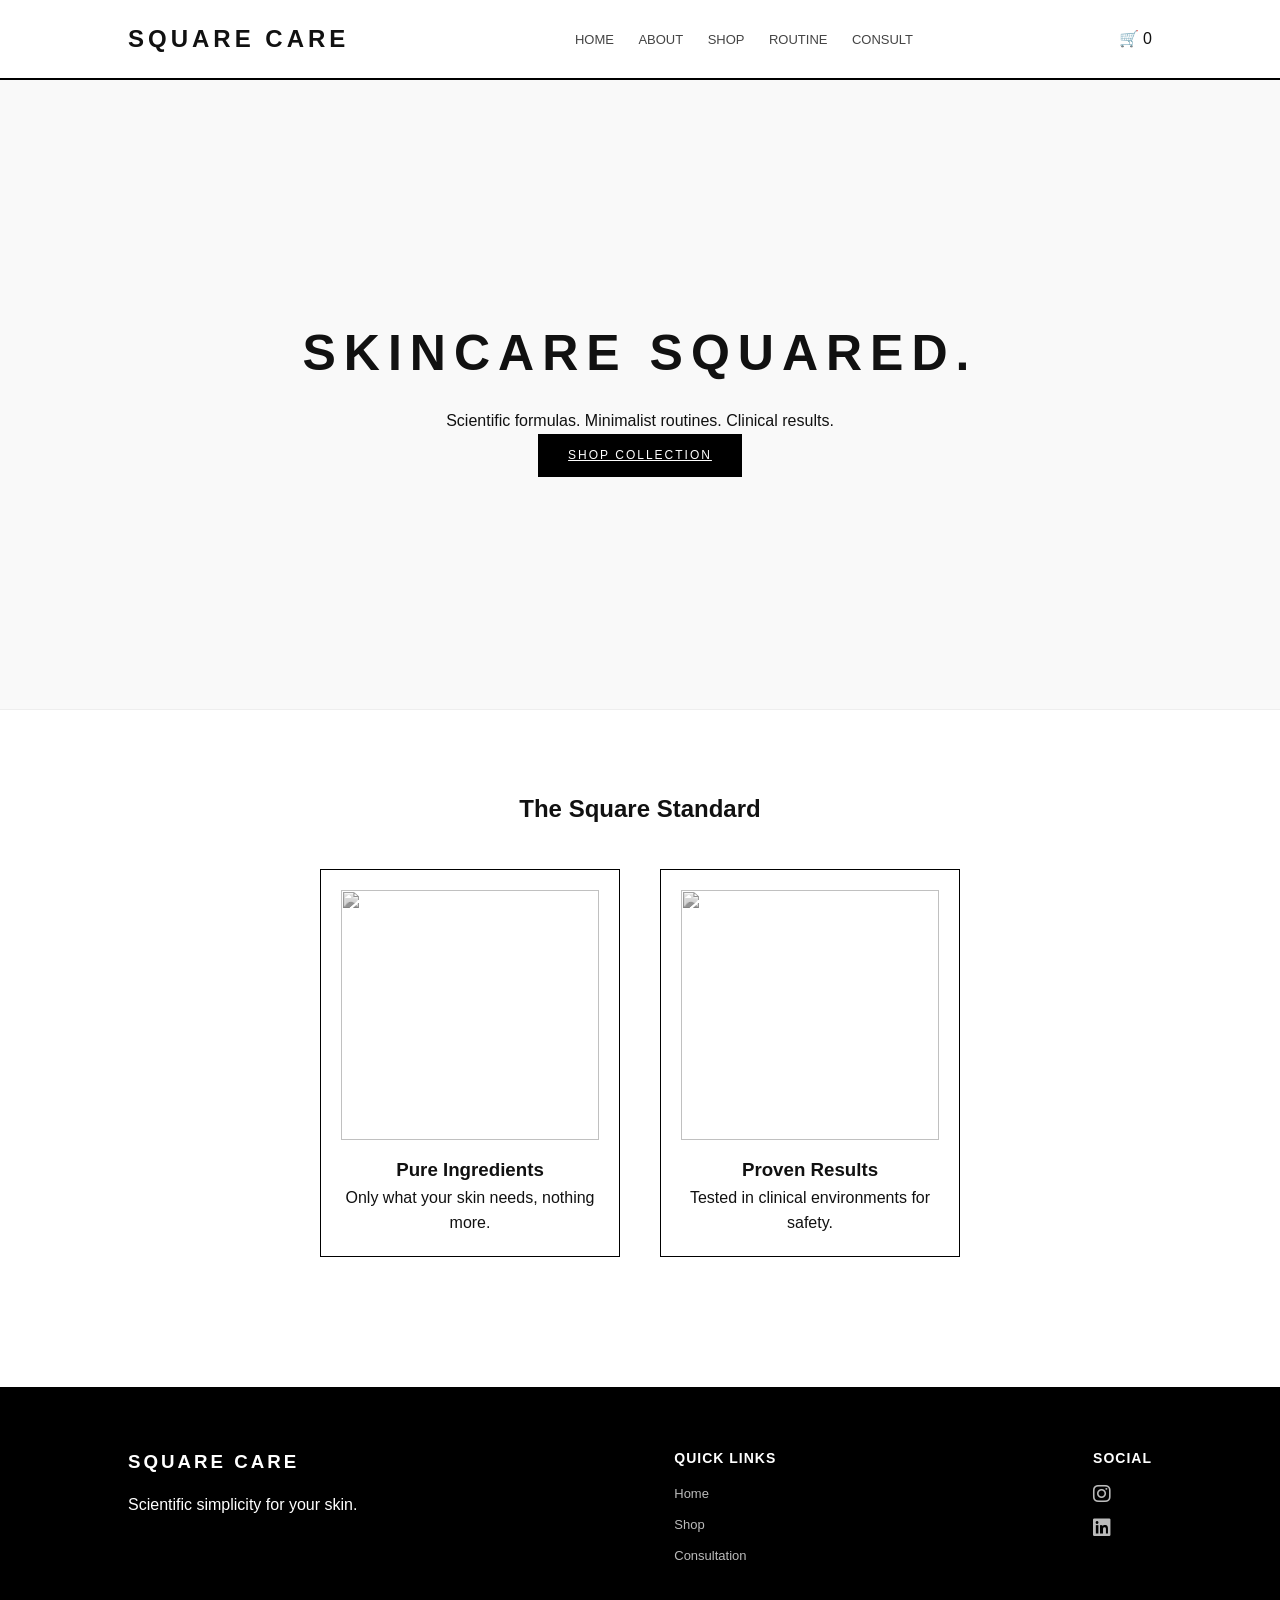
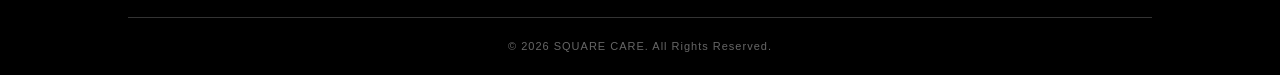
==== index.html @ 2415ed61 "Add files via upload" ====
<!DOCTYPE html>
<html>
<head>
    <title>Square Care | Home
        <meta name="viewport" content="width=device-width, initial-scale=1.0">
    </title>
    <link rel="stylesheet" href="style.css">
    <link rel="stylesheet" href="https://cdnjs.cloudflare.com/ajax/libs/font-awesome/6.5.0/css/all.min.css">
</head>
<body onload="welcomeMessage()">
    <header>
        <h2>SQUARE CARE</h2>
        <nav>
            <a href="index.html">Home</a>
            <a href="about.html">About</a>
            <a href="products.html">Shop</a>
            <a href="services.html">Routine</a>
            <a href="contact.html">Consult</a>
        </nav>
        <div class="cart" onclick="toggleCart()">
            🛒 <span id="cartCount">0</span>
        </div>
    </header>

    <section class="hero">
        <h1>SKINCARE SQUARED.</h1>
        <p>Scientific formulas. Minimalist routines. Clinical results.</p>
        <a class="btn" href="products.html">SHOP COLLECTION</a>
    </section>

    <section class="page">
        <h1>The Square Standard</h1>
        <div class="card-container">
            <div class="card">
                <img src="https://images.unsplash.com/photo-1556228578-0d85b1a4d571">
                <h3>Pure Ingredients</h3>
                <p>Only what your skin needs, nothing more.</p>
            </div>
            <div class="card">
                <img src="https://images.unsplash.com/photo-1620916566398-39f1143ab7be">
                <h3>Proven Results</h3>
                <p>Tested in clinical environments for safety.</p>
            </div>
        </div>
    </section>
</body>
<footer>
    <div class="footer-container">
        <div class="footer-col">
            <h3>SQUARE CARE</h3>
            <p>Scientific simplicity for your skin.</p>
        </div>
        <div class="footer-col">
            <h4>Quick Links</h4>
            <a href="index.html">Home</a>
            <a href="products.html">Shop</a>
            <a href="contact.html">Consultation</a>
        </div>
        <div class="footer-col">
            <h4>Social</h4>
            <div class="social-links">
                <a href="#"><i class="fab fa-instagram"></i></a>
                <a href="#"><i class="fab fa-linkedin"></i></a>
            </div>
        </div>
    </div>
    <div class="footer-bottom">
        <p>&copy; 2026 SQUARE CARE. All Rights Reserved.</p>
    </div>
</footer>
</html>
---- style.css ----
/* 1. BRAND GLOBAL RESET */
* {
    margin: 0;
    padding: 0;
    box-sizing: border-box;
    font-family: 'Poppins', sans-serif; /* Matches LevelUp font [cite: 1] */
    border-radius: 0 !important; /* The 'Square' in Square Care: No rounded corners */
}

body {
    background-color: #ffffff;
    color: #111;
    line-height: 1.6;
}

/* 2. HEADER & NAVIGATION */
header {
    display: flex;
    justify-content: space-between;
    align-items: center;
    padding: 20px 10%;
    background: #fff;
    border-bottom: 2px solid #000; /* Bold clinical line */
    position: sticky; /* Stays at top  */
    top: 0;
    z-index: 1000;
}

header h2 {
    letter-spacing: 4px;
    font-weight: 600;
}

nav a {
    margin-left: 20px;
    text-decoration: none;
    color: #444;
    font-size: 13px;
    font-weight: 500;
    text-transform: uppercase;
    transition: 0.3s;
}

nav a:hover {
    color: #000;
    text-decoration: underline;
}

/* 3. HERO SECTION (Home Page) */
.hero {
    height: 70vh;
    display: flex;
    flex-direction: column;
    justify-content: center;
    align-items: center;
    text-align: center;
    background: #f9f9f9; /* Soft clinical grey */
    border-bottom: 1px solid #eee;
}

.hero h1 {
    font-size: 50px;
    letter-spacing: 8px;
    margin-bottom: 15px;
}

/* 4. CONTENT PAGES & CARDS */
.page {
    padding: 80px 10%;
    text-align: center;
}

.card-container {
    display: flex;
    flex-wrap: wrap; /* Ensures responsiveness  */
    justify-content: center;
    gap: 40px;
    margin-top: 40px;
}

.card {
    width: 300px;
    border: 1px solid #000; /* Square border */
    padding: 20px;
    transition: 0.4s ease;
}

.card:hover {
    background: #f0f0f0;
    transform: translateY(-5px); /* Interaction feedback  */
}

.card img {
    width: 100%;
    height: 250px;
    object-fit: cover; /* Prevents stretching  */
    margin-bottom: 15px;
    filter: grayscale(100%); /* Premium black & white look */
}

.card:hover img {
    filter: grayscale(0%); /* Color pops on hover */
}

/* 5. BUTTONS */
.btn, button {
    background: #000;
    color: #fff;
    padding: 12px 30px;
    border: none;
    cursor: pointer;
    text-transform: uppercase;
    font-size: 12px;
    letter-spacing: 2px;
    transition: 0.3s;
}

button:hover {
    background: #444;
}

/* 6. SERVICE DETAILS (Routine Page) */
.details {
    display: none; /* Hidden by default  */
    margin-top: 15px;
    padding: 15px;
    background: #fafafa;
    border-top: 1px solid #000;
    text-align: left;
}

/* 7. CART PANEL (Shop Page) */
.cart-panel {
    position: fixed;
    right: -400px; /* Hidden off-screen  */
    top: 0;
    width: 350px;
    height: 100%;
    background: white;
    border-left: 2px solid #000;
    padding: 30px;
    transition: 0.4s;
    z-index: 2000;
}

.cart-panel.active {
    right: 0; /* Slides in */
}

/* 8. FORMS (Contact Page) */
form {
    display: flex;
    flex-direction: column;
    max-width: 400px;
    margin: auto;
    gap: 15px;
}

input, textarea {
    padding: 12px;
    border: 1px solid #000;
    font-size: 14px;
}

/* FOOTER STYLING */
footer {
    background-color: #000; /* Solid black for a premium feel */
    color: #fff;
    padding: 60px 10% 20px 10%;
    margin-top: 50px;
}

.footer-container {
    display: flex;
    justify-content: space-between;
    flex-wrap: wrap;
    gap: 30px;
    border-bottom: 1px solid #333;
    padding-bottom: 40px;
}

.footer-col h3 {
    letter-spacing: 3px;
    margin-bottom: 15px;
}

.footer-col h4 {
    text-transform: uppercase;
    font-size: 14px;
    margin-bottom: 15px;
    letter-spacing: 1px;
}

.footer-col a {
    display: block;
    color: #bbb;
    text-decoration: none;
    font-size: 13px;
    margin-bottom: 10px;
    transition: 0.3s;
}

.footer-col a:hover {
    color: #fff;
}

.social-links i {
    font-size: 20px;
    margin-right: 15px;
}

.footer-bottom {
    text-align: center;
    padding-top: 20px;
    font-size: 11px;
    color: #666;
    letter-spacing: 1px;
}
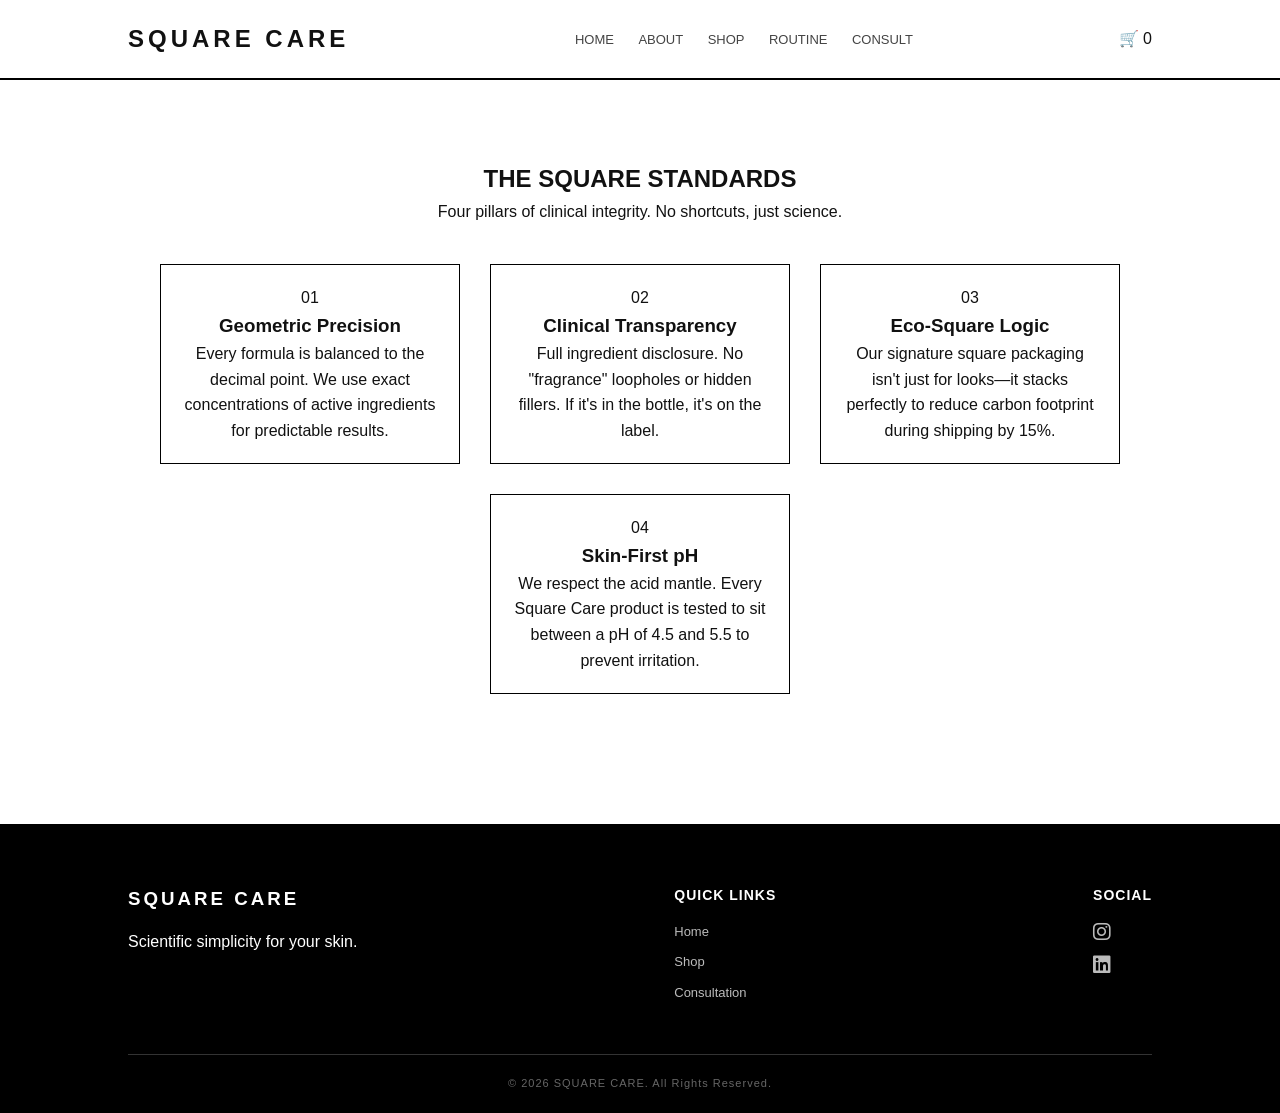
==== commit 1d153341: "index.html" ====
--- a/index.html
+++ b/index.html
@@ -22,27 +22,36 @@
         </div>
     </header>
 
-    <section class="hero">
-        <h1>SKINCARE SQUARED.</h1>
-        <p>Scientific formulas. Minimalist routines. Clinical results.</p>
-        <a class="btn" href="products.html">SHOP COLLECTION</a>
-    </section>
+    <section class="page">
+    <h1 class="section-title">THE SQUARE STANDARDS</h1>
+    <p>Four pillars of clinical integrity. No shortcuts, just science.</p>
 
-    <section class="page">
-        <h1>The Square Standard</h1>
-        <div class="card-container">
-            <div class="card">
-                <img src="https://images.unsplash.com/photo-1556228578-0d85b1a4d571">
-                <h3>Pure Ingredients</h3>
-                <p>Only what your skin needs, nothing more.</p>
-            </div>
-            <div class="card">
-                <img src="https://images.unsplash.com/photo-1620916566398-39f1143ab7be">
-                <h3>Proven Results</h3>
-                <p>Tested in clinical environments for safety.</p>
-            </div>
+    <div class="card-container">
+        <div class="card">
+            <div class="standard-icon">01</div>
+            <h3>Geometric Precision</h3>
+            <p>Every formula is balanced to the decimal point. We use exact concentrations of active ingredients for predictable results.</p>
         </div>
-    </section>
+
+        <div class="card">
+            <div class="standard-icon">02</div>
+            <h3>Clinical Transparency</h3>
+            <p>Full ingredient disclosure. No "fragrance" loopholes or hidden fillers. If it's in the bottle, it's on the label.</p>
+        </div>
+
+        <div class="card">
+            <div class="standard-icon">03</div>
+            <h3>Eco-Square Logic</h3>
+            <p>Our signature square packaging isn't just for looks—it stacks perfectly to reduce carbon footprint during shipping by 15%.</p>
+        </div>
+
+        <div class="card">
+            <div class="standard-icon">04</div>
+            <h3>Skin-First pH</h3>
+            <p>We respect the acid mantle. Every Square Care product is tested to sit between a pH of 4.5 and 5.5 to prevent irritation.</p>
+        </div>
+    </div>
+</section>
 </body>
 <footer>
     <div class="footer-container">
@@ -69,3 +78,4 @@
     </div>
 </footer>
 </html>
+
--- a/style.css
+++ b/style.css
@@ -215,4 +215,31 @@
     font-size: 11px;
     color: #666;
     letter-spacing: 1px;
-}+}
+
+/* Update the container to allow wrapping into rows */
+.card-container {
+    display: flex;
+    flex-wrap: wrap; /* This makes products jump to a new line */
+    justify-content: center;
+    gap: 30px;
+    margin-top: 40px;
+    max-width: 1200px; /* Keeps the shop from getting too wide on huge monitors */
+    margin-left: auto;
+    margin-right: auto;
+}
+
+.price {
+    font-weight: 600;
+    margin: 10px 0;
+    font-size: 1.1rem;
+}
+
+/* Ensure images have a consistent 'Square' size */
+.card img {
+    width: 100%;
+    aspect-ratio: 1 / 1; /* Forces the image into a perfect square */
+    object-fit: cover;
+    margin-bottom: 15px;
+    border-bottom: 1px solid #eee;
+}
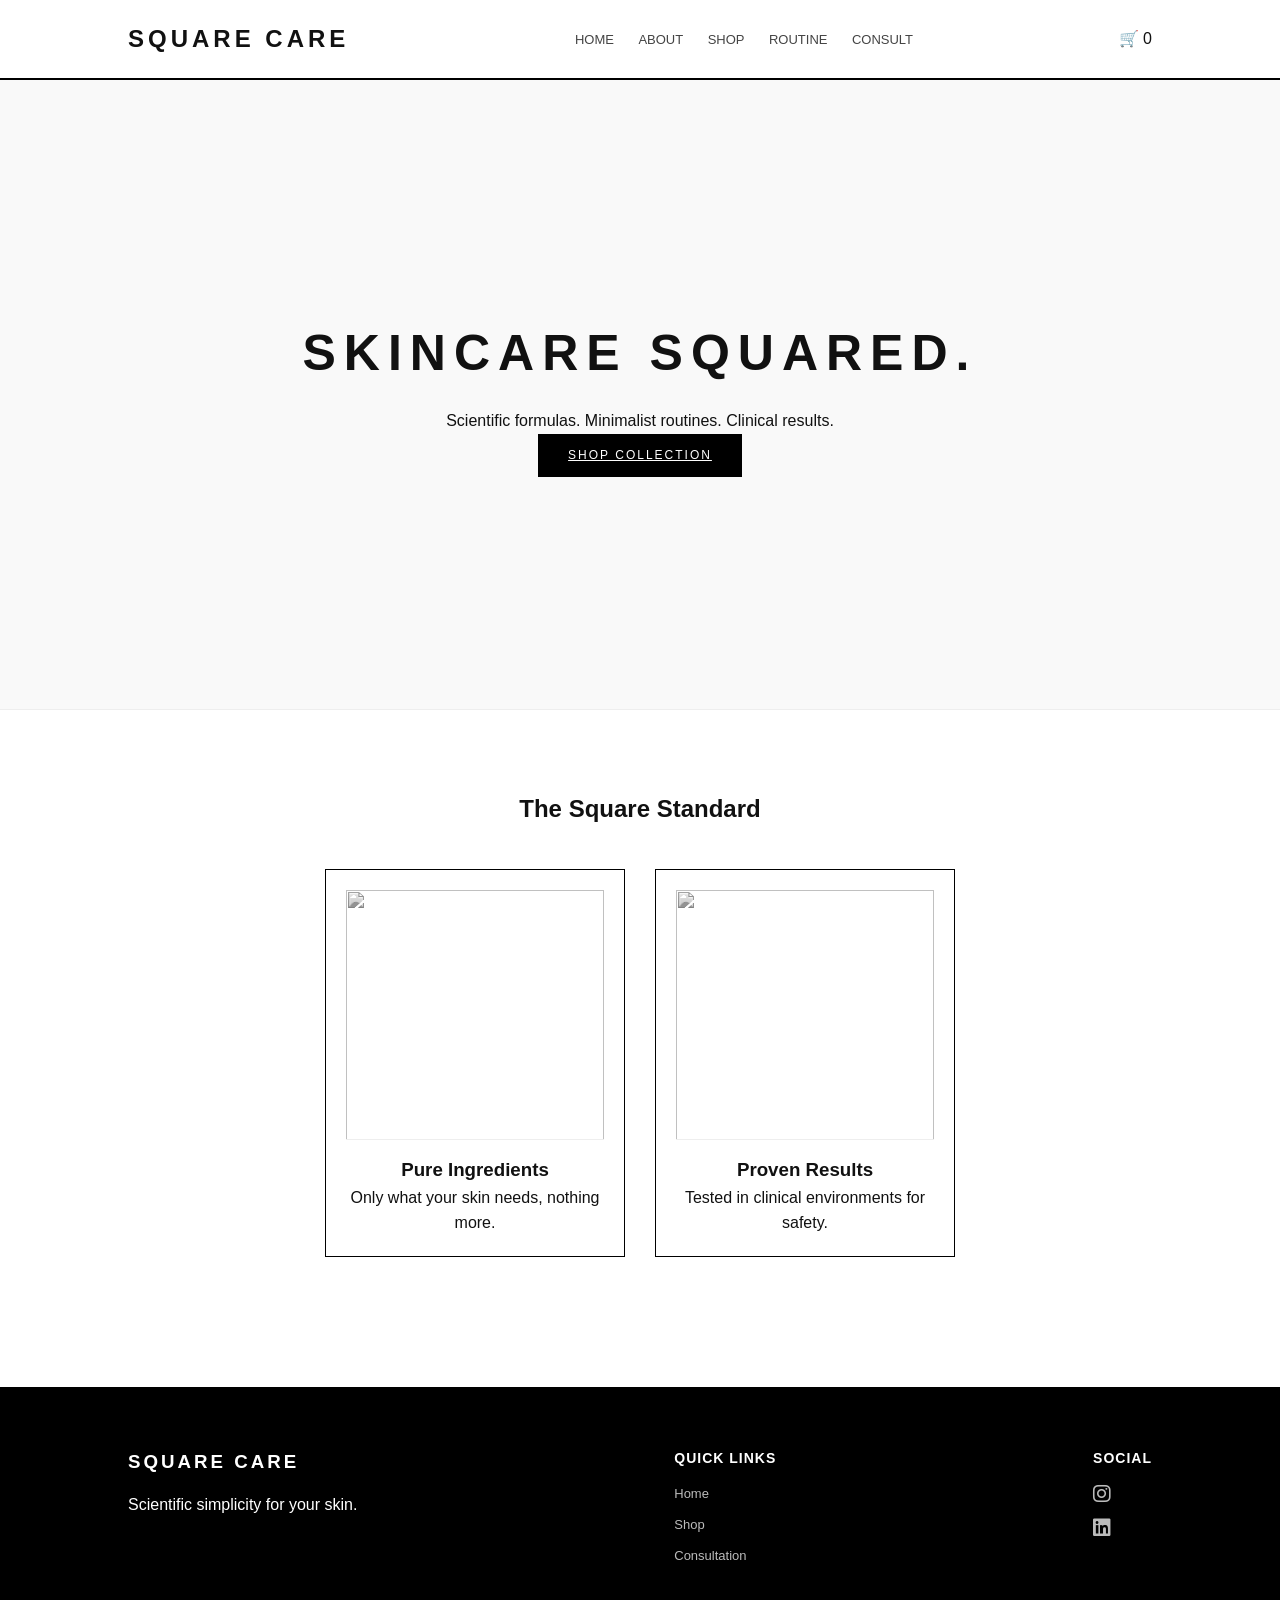
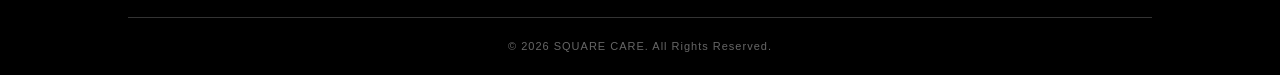
==== commit a41c6fd1: "index.html" ====
--- a/index.html
+++ b/index.html
@@ -22,36 +22,27 @@
         </div>
     </header>
 
+    <section class="hero">
+        <h1>SKINCARE SQUARED.</h1>
+        <p>Scientific formulas. Minimalist routines. Clinical results.</p>
+        <a class="btn" href="products.html">SHOP COLLECTION</a>
+    </section>
+
     <section class="page">
-    <h1 class="section-title">THE SQUARE STANDARDS</h1>
-    <p>Four pillars of clinical integrity. No shortcuts, just science.</p>
-
-    <div class="card-container">
-        <div class="card">
-            <div class="standard-icon">01</div>
-            <h3>Geometric Precision</h3>
-            <p>Every formula is balanced to the decimal point. We use exact concentrations of active ingredients for predictable results.</p>
+        <h1>The Square Standard</h1>
+        <div class="card-container">
+            <div class="card">
+                <img src="https://images.unsplash.com/photo-1556228578-0d85b1a4d571">
+                <h3>Pure Ingredients</h3>
+                <p>Only what your skin needs, nothing more.</p>
+            </div>
+            <div class="card">
+                <img src="https://images.unsplash.com/photo-1620916566398-39f1143ab7be">
+                <h3>Proven Results</h3>
+                <p>Tested in clinical environments for safety.</p>
+            </div>
         </div>
-
-        <div class="card">
-            <div class="standard-icon">02</div>
-            <h3>Clinical Transparency</h3>
-            <p>Full ingredient disclosure. No "fragrance" loopholes or hidden fillers. If it's in the bottle, it's on the label.</p>
-        </div>
-
-        <div class="card">
-            <div class="standard-icon">03</div>
-            <h3>Eco-Square Logic</h3>
-            <p>Our signature square packaging isn't just for looks—it stacks perfectly to reduce carbon footprint during shipping by 15%.</p>
-        </div>
-
-        <div class="card">
-            <div class="standard-icon">04</div>
-            <h3>Skin-First pH</h3>
-            <p>We respect the acid mantle. Every Square Care product is tested to sit between a pH of 4.5 and 5.5 to prevent irritation.</p>
-        </div>
-    </div>
-</section>
+    </section>
 </body>
 <footer>
     <div class="footer-container">
@@ -79,3 +70,4 @@
 </footer>
 </html>
 
+
